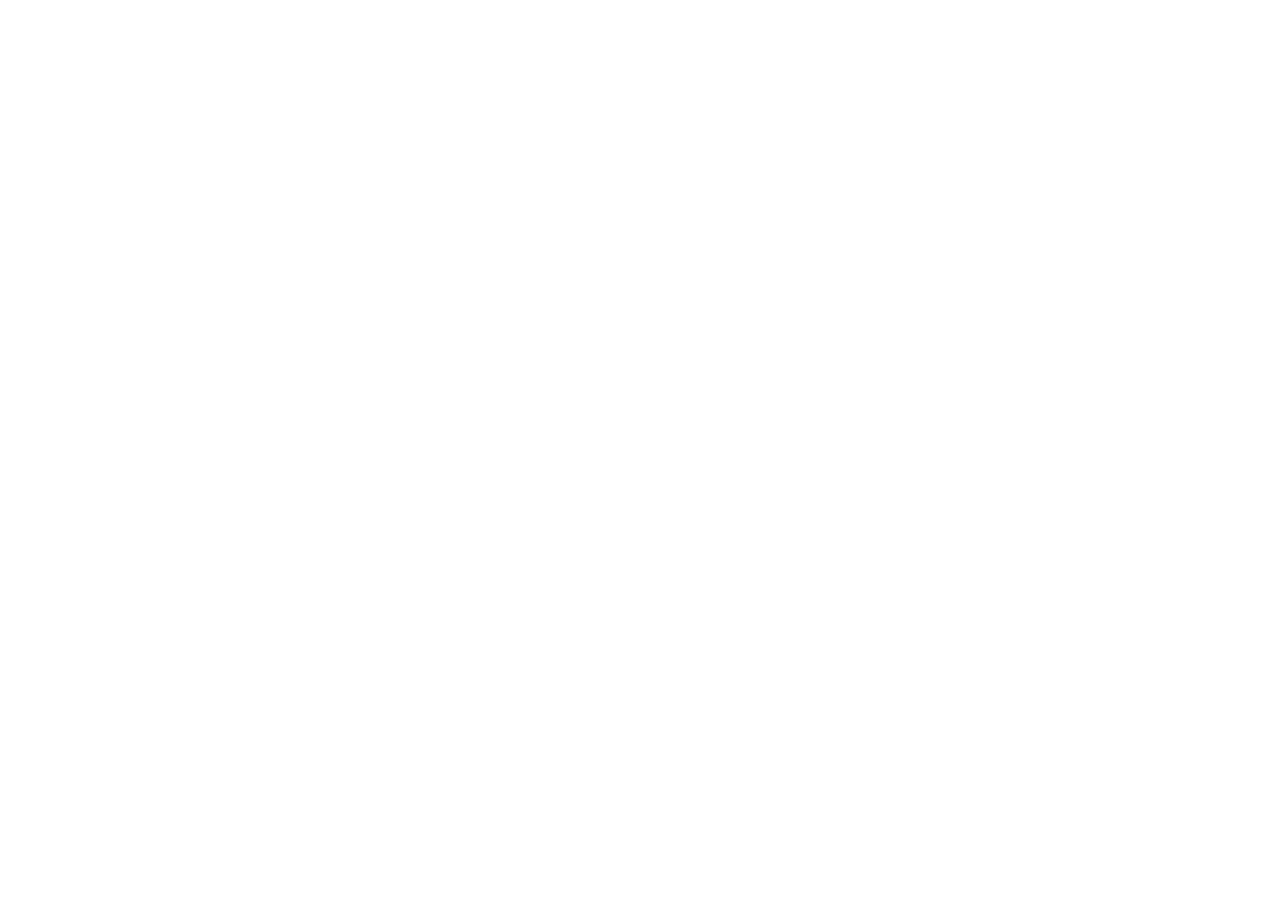
==== portfolio.html @ 5781a68e "goit-markup-hw-01" ====
<!DOCTYPE html>
<html lang="en">
<head>
    <meta charset="UTF-8">
    <meta name="viewport" content="width=device-width, initial-scale=1.0">
    <title>Document</title>
</head>
<body>
    
</body>
</html>
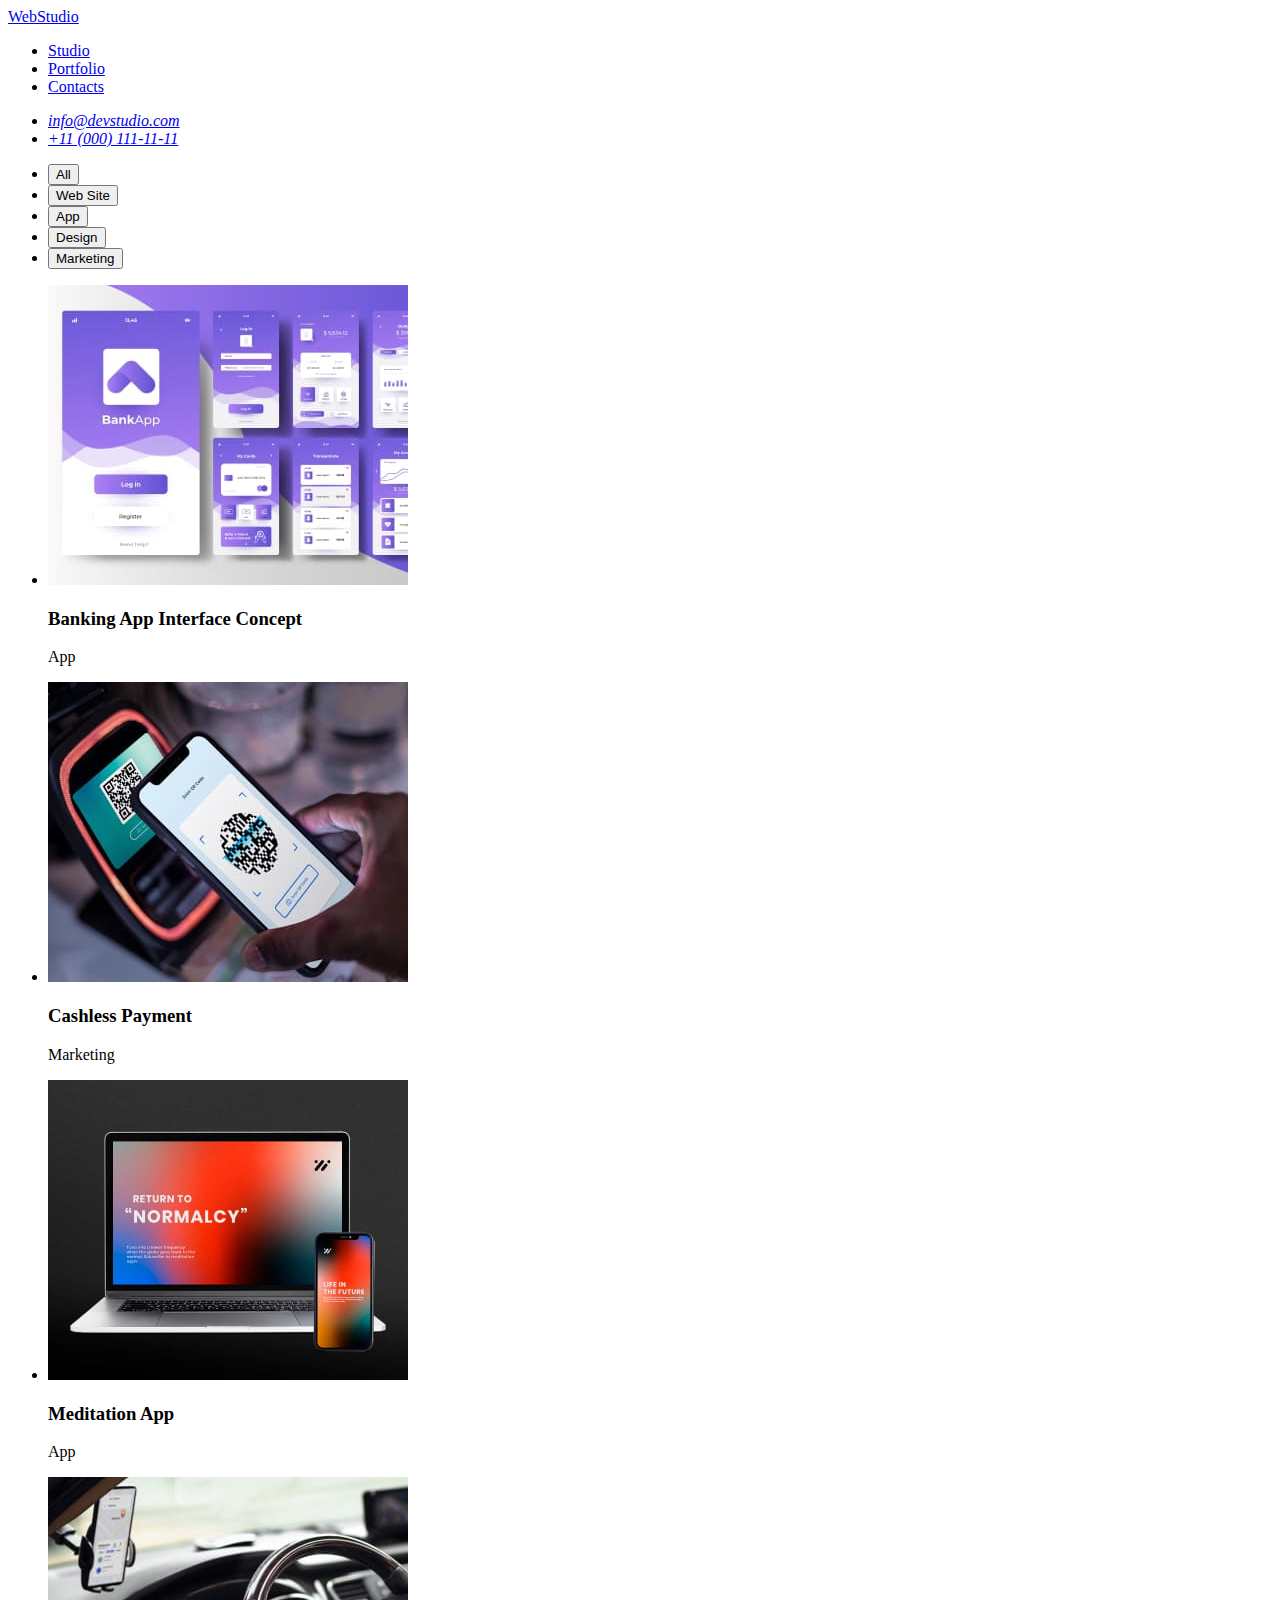
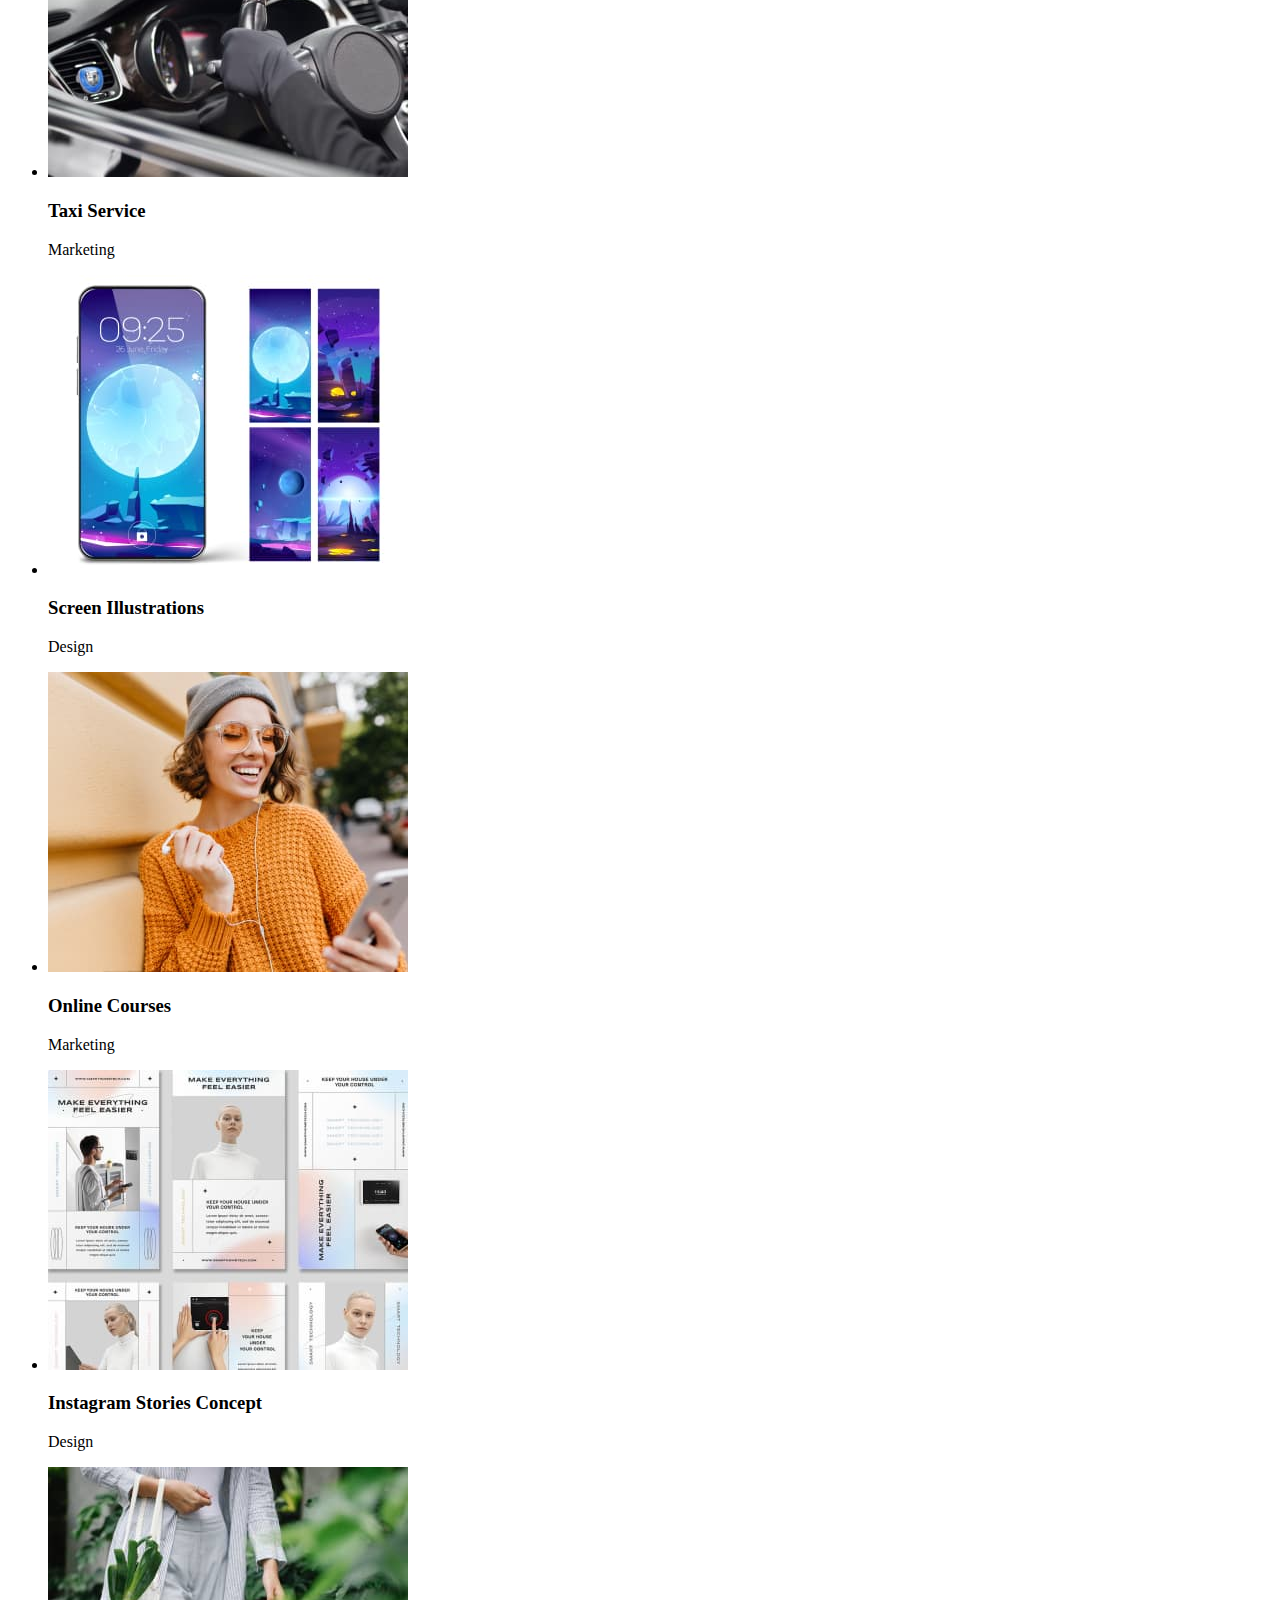
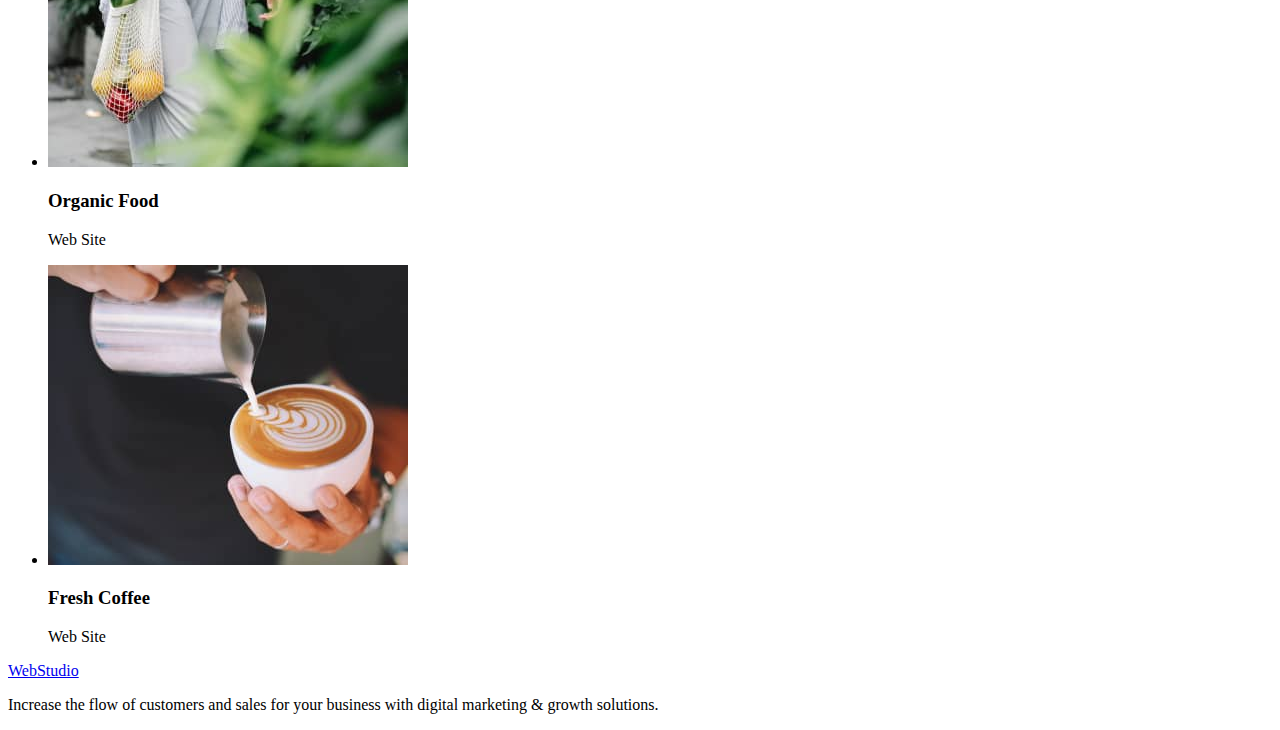
==== commit e1bb30b1: "add portfolio html" ====
--- a/portfolio.html
+++ b/portfolio.html
@@ -3,9 +3,93 @@
 <head>
     <meta charset="UTF-8">
     <meta name="viewport" content="width=device-width, initial-scale=1.0">
-    <title>Document</title>
+    <title>Portfolio</title>
+    <link rel="stylesheet" href="style.css">
 </head>
 <body>
-    
+    <header>
+        <a href="index.html" rel="logo">WebStudio</a>
+        <nav>
+            <ul>
+                <li><a href="studio.html" rel="studio">Studio</a></li>
+                <li><a href="portfolio.html" rel="portfolio">Portfolio</a></li>
+                <li><a href="contacts.html" rel="contacts">Contacts</a></li>
+            </ul>
+        </nav>
+        <address>
+            <ul>
+              <li><a href="mailto:info@devstudio.com">info@devstudio.com</a></li>
+              <li><a href="tel:+110001111111">+11 (000) 111-11-11</a></li>
+            </ul>
+          </address>
+    </header>
+    <main>
+        <section>
+            <ul>
+                <li><button type="button">All</button></li>
+                <li><button type="button">Web Site</button></li>
+                <li><button type="button">App</button></li>
+                <li><button type="button">Design</button></li>
+                <li><button type="button">Marketing</button></li>
+            </ul>
+        </section>
+        <section>
+            <ul>
+                <li>
+                    <img src="./images/banking-app.jpg" alt="Banking App Illustrations">
+                    <h3>Banking App Interface Concept</h3>
+                    <p>App</p>
+                </li>
+                <li>
+                    <img src="./images/cashless.jpg" alt="Cashless Payment">
+                    <h3>Cashless Payment</h3>
+                    <p>Marketing</p>
+                </li>
+                <li>
+                    <img src="./images/meditation-app.jpg" alt="meditation app">
+                    <h3>Meditation App</h3>
+                    <p>App</p>
+                </li>
+                <li>
+                    <img src="./images/taxi-service.jpg" alt="Taxi services">
+                    <h3>Taxi Service</h3>
+                    <p>Marketing</p>
+                </li>
+                <li>
+                    <img src="./images/screen-ilus.jpg" alt="Screen Illustrations">
+                    <h3>Screen Illustrations</h3>
+                    <p>Design</p>
+                </li>
+                <li>
+                    <img src="./images/online-curses.jpg" alt="Online Courses">
+                    <h3>Online Courses</h3>
+                    <p>Marketing</p>
+                </li>
+                <li>
+                    <img src="./images/insta-stories.jpg" alt="Instagram Stories">
+                    <h3>Instagram Stories Concept</h3>
+                    <p>Design</p>
+                </li>
+                <li>
+                    <img src="./images/organic-food.jpg" alt="Oarganic Food">
+                    <h3>Organic Food</h3>
+                    <p>Web Site</p> 
+                </li>
+                <li>
+                    <img src="./images/fresh-cofee.jpg" alt="Fresh Coffee">
+                    <h3>Fresh Coffee</h3>
+                    <p>Web Site</p>
+                </li>
+            </ul>
+        </section>
+    </main>
+    <footer>
+        <a href="./index.html">WebStudio</a>
+        <p>
+          Increase the flow of customers and sales for your business with digital
+          marketing & growth solutions.
+        </p>
+      </footer>
+
 </body>
 </html>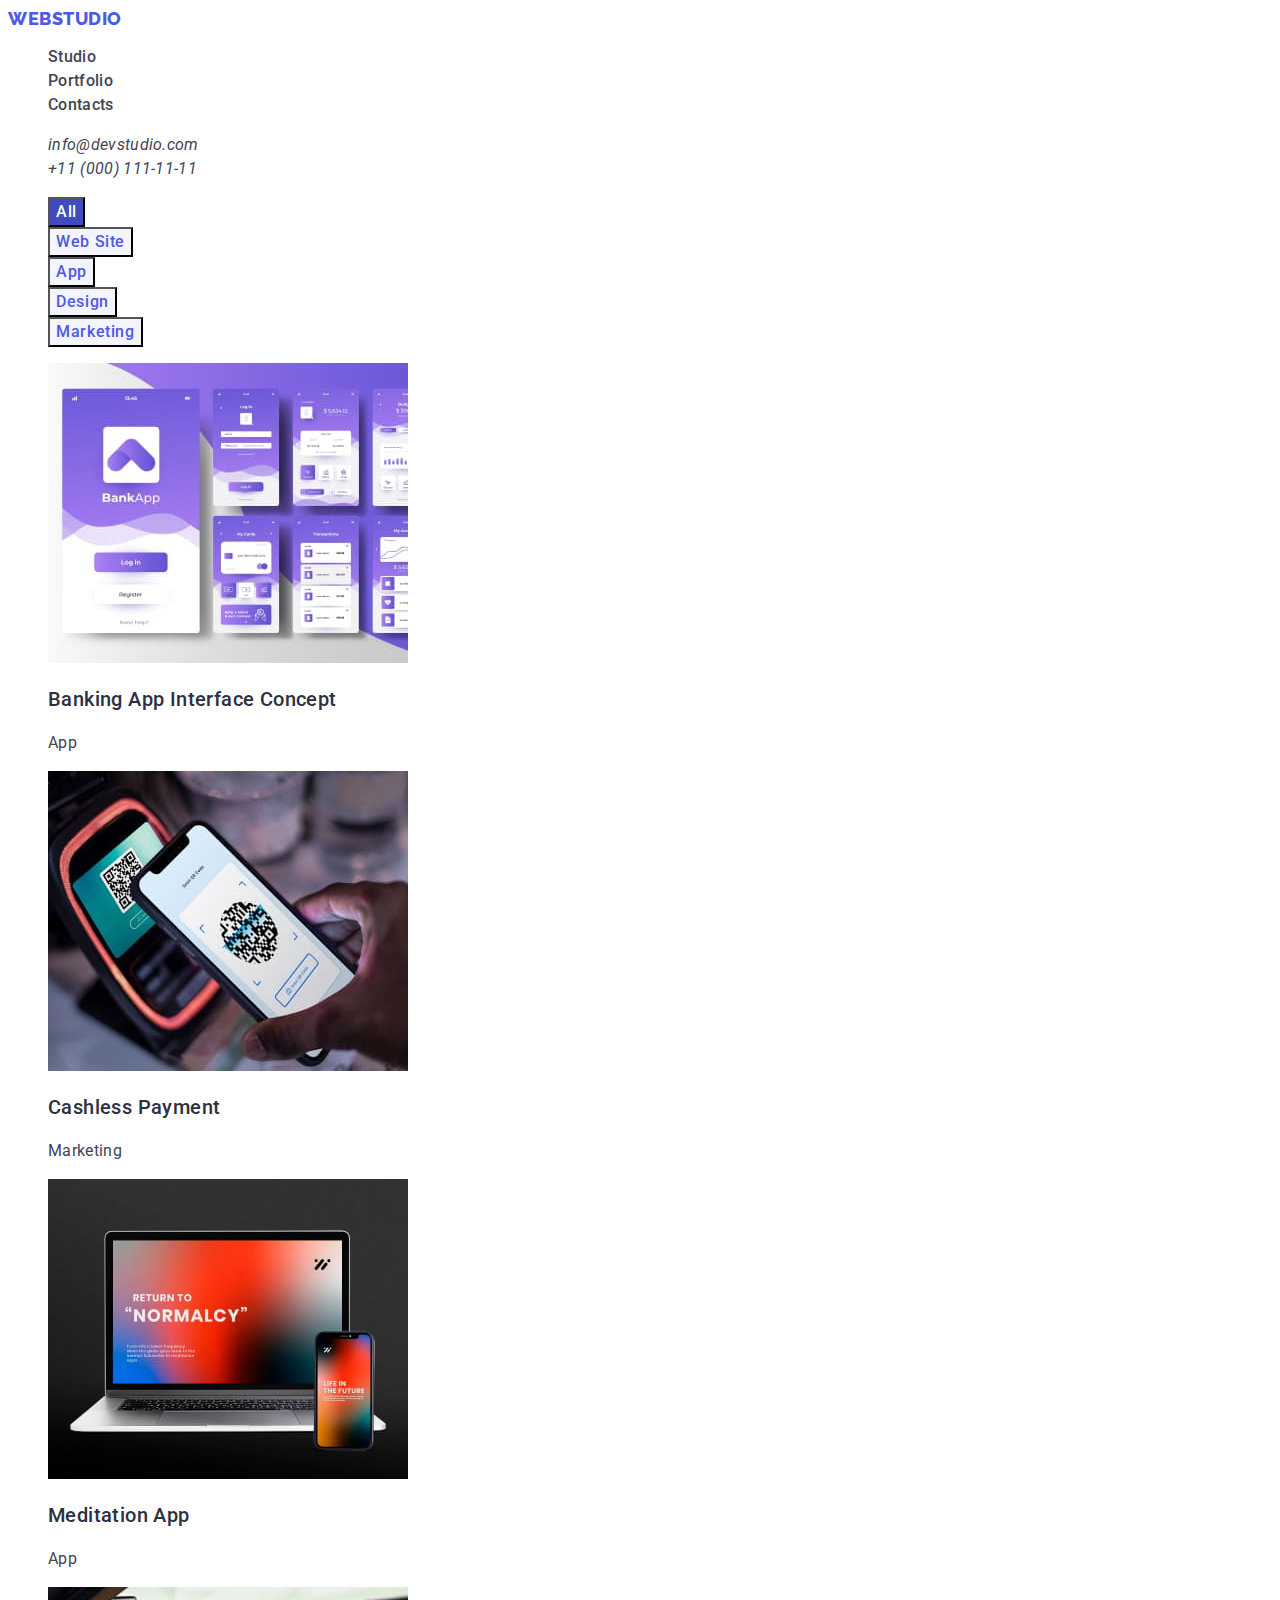
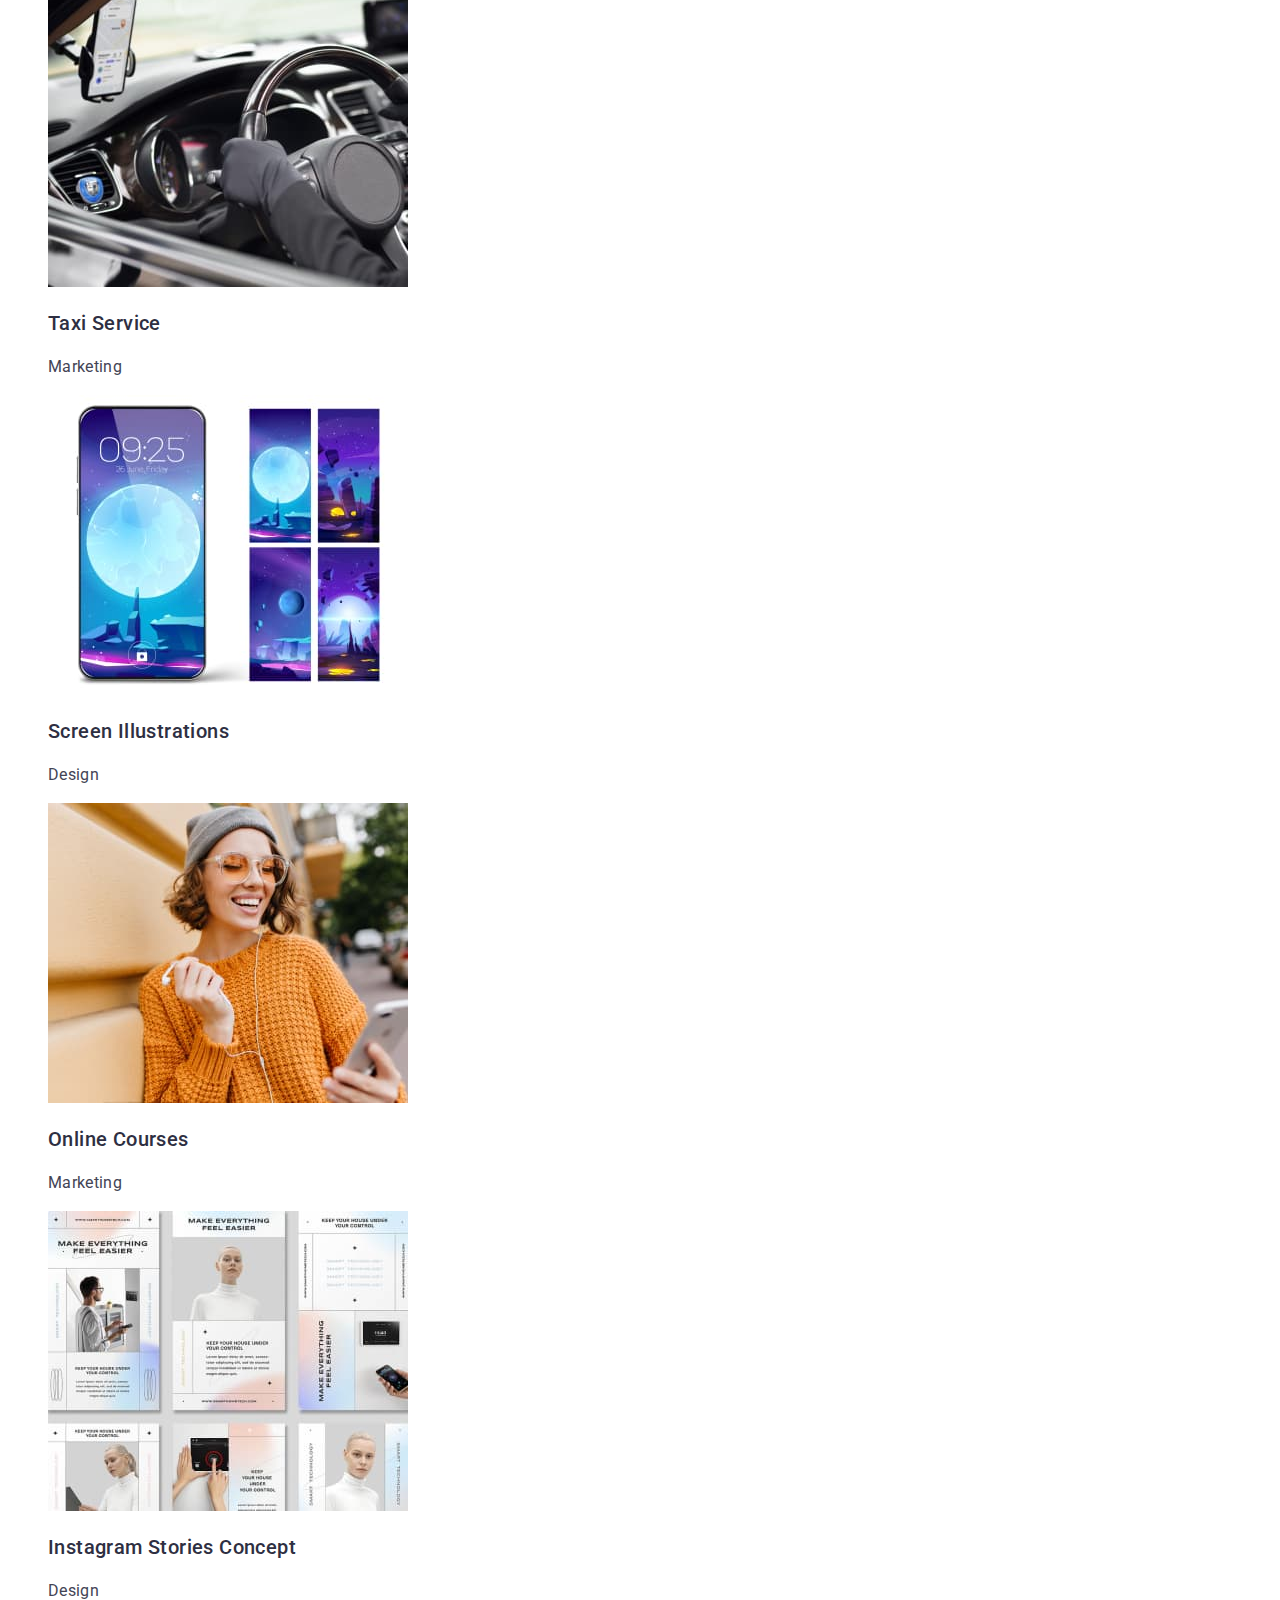
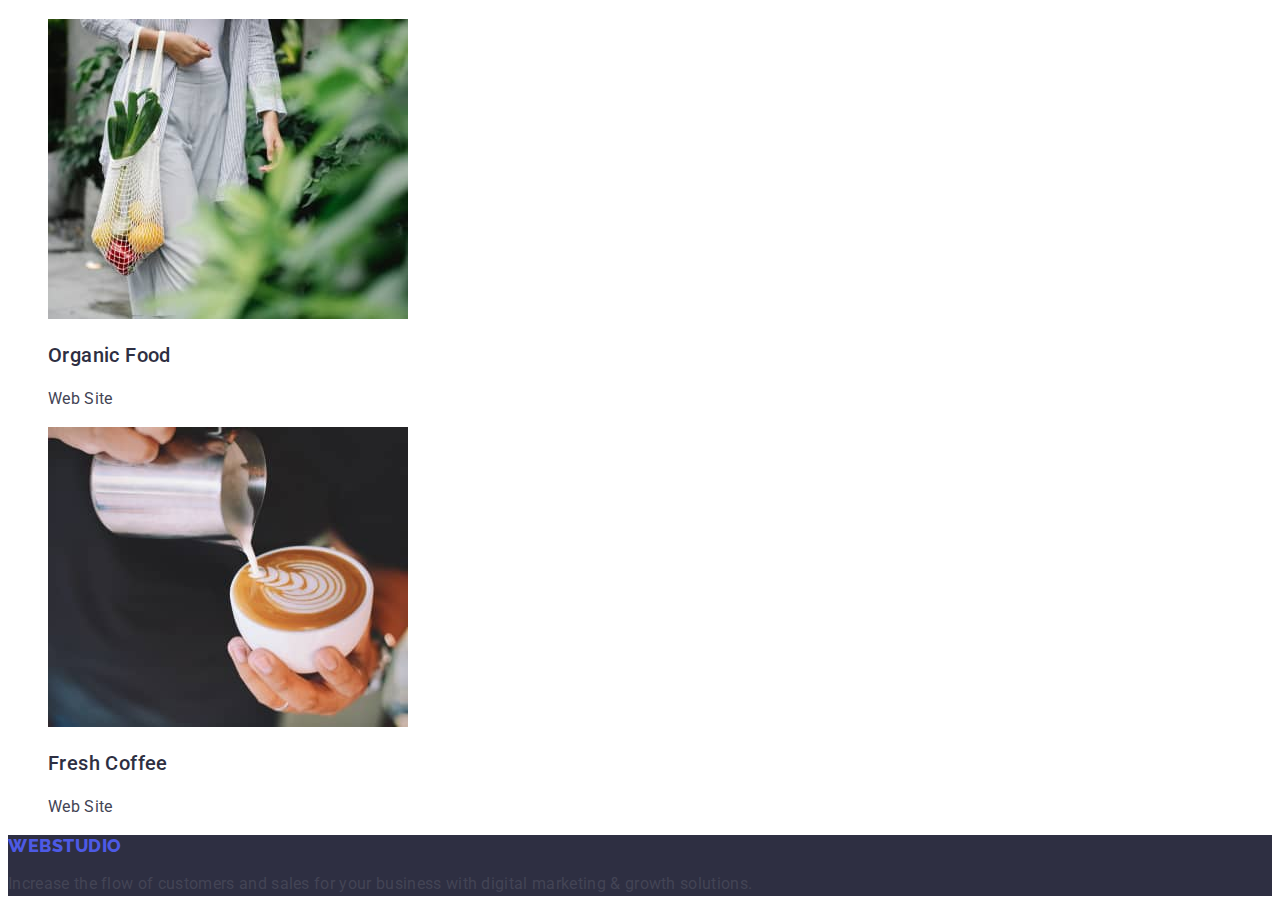
==== commit cc5c5f42: "css code added" ====
--- a/portfolio.html
+++ b/portfolio.html
@@ -1,95 +1,103 @@
 <!DOCTYPE html>
 <html lang="en">
-<head>
-    <meta charset="UTF-8">
-    <meta name="viewport" content="width=device-width, initial-scale=1.0">
+  <head>
+    <meta charset="UTF-8" />
+    <meta name="viewport" content="width=device-width, initial-scale=1.0" />
     <title>Portfolio</title>
-    <link rel="stylesheet" href="style.css">
-</head>
-<body>
+    <link rel="stylesheet" href="style.css" />
+    <link rel="preconnect" href="https://fonts.googleapis.com" />
+    <link rel="preconnect" href="https://fonts.gstatic.com" crossorigin />
+    <link
+      href="https://fonts.googleapis.com/css2?family=Raleway:wght@700&family=Roboto:ital,wght@0,400;0,500;0,700;0,900;1,300&display=swap"
+      rel="stylesheet"
+    />
+  </head>
+  <body>
     <header>
-        <a href="index.html" rel="logo">WebStudio</a>
-        <nav>
-            <ul>
-                <li><a href="studio.html" rel="studio">Studio</a></li>
-                <li><a href="portfolio.html" rel="portfolio">Portfolio</a></li>
-                <li><a href="contacts.html" rel="contacts">Contacts</a></li>
-            </ul>
-        </nav>
-        <address>
-            <ul>
-              <li><a href="mailto:info@devstudio.com">info@devstudio.com</a></li>
-              <li><a href="tel:+110001111111">+11 (000) 111-11-11</a></li>
-            </ul>
-          </address>
+      <a href="index.html" rel="logo" class="logo">WebStudio</a>
+      <nav>
+        <ul>
+          <li><a href="studio.html" rel="studio">Studio</a></li>
+          <li><a href="portfolio.html" rel="portfolio">Portfolio</a></li>
+          <li><a href="contacts.html" rel="contacts">Contacts</a></li>
+        </ul>
+      </nav>
+      <address>
+        <ul>
+          <li><a href="mailto:info@devstudio.com">info@devstudio.com</a></li>
+          <li><a href="tel:+110001111111">+11 (000) 111-11-11</a></li>
+        </ul>
+      </address>
     </header>
     <main>
-        <section>
-            <ul>
-                <li><button type="button">All</button></li>
-                <li><button type="button">Web Site</button></li>
-                <li><button type="button">App</button></li>
-                <li><button type="button">Design</button></li>
-                <li><button type="button">Marketing</button></li>
-            </ul>
-        </section>
-        <section>
-            <ul>
-                <li>
-                    <img src="./images/banking-app.jpg" alt="Banking App Illustrations">
-                    <h3>Banking App Interface Concept</h3>
-                    <p>App</p>
-                </li>
-                <li>
-                    <img src="./images/cashless.jpg" alt="Cashless Payment">
-                    <h3>Cashless Payment</h3>
-                    <p>Marketing</p>
-                </li>
-                <li>
-                    <img src="./images/meditation-app.jpg" alt="meditation app">
-                    <h3>Meditation App</h3>
-                    <p>App</p>
-                </li>
-                <li>
-                    <img src="./images/taxi-service.jpg" alt="Taxi services">
-                    <h3>Taxi Service</h3>
-                    <p>Marketing</p>
-                </li>
-                <li>
-                    <img src="./images/screen-ilus.jpg" alt="Screen Illustrations">
-                    <h3>Screen Illustrations</h3>
-                    <p>Design</p>
-                </li>
-                <li>
-                    <img src="./images/online-curses.jpg" alt="Online Courses">
-                    <h3>Online Courses</h3>
-                    <p>Marketing</p>
-                </li>
-                <li>
-                    <img src="./images/insta-stories.jpg" alt="Instagram Stories">
-                    <h3>Instagram Stories Concept</h3>
-                    <p>Design</p>
-                </li>
-                <li>
-                    <img src="./images/organic-food.jpg" alt="Oarganic Food">
-                    <h3>Organic Food</h3>
-                    <p>Web Site</p> 
-                </li>
-                <li>
-                    <img src="./images/fresh-cofee.jpg" alt="Fresh Coffee">
-                    <h3>Fresh Coffee</h3>
-                    <p>Web Site</p>
-                </li>
-            </ul>
-        </section>
+      <section>
+        <ul>
+          <li><button type="button" class="active">All</button></li>
+          <li><button type="button">Web Site</button></li>
+          <li><button type="button">App</button></li>
+          <li><button type="button">Design</button></li>
+          <li><button type="button">Marketing</button></li>
+        </ul>
+      </section>
+      <section>
+        <ul>
+          <li>
+            <img
+              src="./images/banking-app.jpg"
+              alt="Banking App Illustrations"
+            />
+            <h3>Banking App Interface Concept</h3>
+            <p>App</p>
+          </li>
+          <li>
+            <img src="./images/cashless.jpg" alt="Cashless Payment" />
+            <h3>Cashless Payment</h3>
+            <p>Marketing</p>
+          </li>
+          <li>
+            <img src="./images/meditation-app.jpg" alt="meditation app" />
+            <h3>Meditation App</h3>
+            <p>App</p>
+          </li>
+          <li>
+            <img src="./images/taxi-service.jpg" alt="Taxi services" />
+            <h3>Taxi Service</h3>
+            <p>Marketing</p>
+          </li>
+          <li>
+            <img src="./images/screen-ilus.jpg" alt="Screen Illustrations" />
+            <h3>Screen Illustrations</h3>
+            <p>Design</p>
+          </li>
+          <li>
+            <img src="./images/online-curses.jpg" alt="Online Courses" />
+            <h3>Online Courses</h3>
+            <p>Marketing</p>
+          </li>
+          <li>
+            <img src="./images/insta-stories.jpg" alt="Instagram Stories" />
+            <h3>Instagram Stories Concept</h3>
+            <p>Design</p>
+          </li>
+          <li>
+            <img src="./images/organic-food.jpg" alt="Oarganic Food" />
+            <h3>Organic Food</h3>
+            <p>Web Site</p>
+          </li>
+          <li>
+            <img src="./images/fresh-cofee.jpg" alt="Fresh Coffee" />
+            <h3>Fresh Coffee</h3>
+            <p>Web Site</p>
+          </li>
+        </ul>
+      </section>
     </main>
     <footer>
-        <a href="./index.html">WebStudio</a>
-        <p>
-          Increase the flow of customers and sales for your business with digital
-          marketing & growth solutions.
-        </p>
-      </footer>
-
-</body>
-</html>+      <a href="./index.html" class="logo">WebStudio</a>
+      <p>
+        Increase the flow of customers and sales for your business with digital
+        marketing & growth solutions.
+      </p>
+    </footer>
+  </body>
+</html>
--- a/style.css
+++ b/style.css
@@ -0,0 +1,135 @@
+@import url('https://fonts.googleapis.com/css2?family=Raleway:wght@700&family=Roboto:ital,wght@0,400;0,500;0,700;0,900;1,300&display=swap');
+
+
+:root{
+    --logo-font-family: "raleway", sans-serif;
+    --text-font-family:"roboto", sans-serif;
+    --btn-font-family: "roboto", sans-serif;
+    --brand-color:#4D5AE5;
+    --headings-text-color:#2E2F42;
+    --text-color:#434455;
+    --btn-background-color:#F4F4FD;
+    --btn-text-color:#4D5AE5;
+    --btn-text-color-active:#FFFFFF;
+    --btn-background-color-active:#404BBF;
+    --hero-background-color:#2E2F42;
+}
+
+a.logo{
+    font-family: var(--logo-font-family);
+    font-size: 18px;
+    font-weight: 800;
+    line-height: 21px;
+    letter-spacing: 0.03em;
+    text-align: left;
+    text-underline-position: from-font;
+    text-decoration-skip-ink: none;
+    text-transform: uppercase;
+    color: var(--brand-color);
+    text-decoration: none;
+}
+ul {
+    list-style-type: none;
+}
+nav a{
+        font-family: var(--text-font-family);
+        font-size: 16px;
+        font-weight: 500;
+        line-height: 24px;
+        letter-spacing: 0.02em;
+        text-align: left;
+        text-underline-position: from-font;
+        text-decoration-skip-ink: none;
+        text-decoration: none;
+        color: var(--text-color);
+}
+address a{
+        font-family: var(--text-font-family);
+        font-size: 16px;
+        font-weight: 400;
+        line-height: 24px;
+        letter-spacing: 0.02em;
+        text-align: left;
+        text-underline-position: from-font;
+        text-decoration-skip-ink: none;
+        text-decoration: none;
+        color: var(--text-color);
+}
+button{
+        font-family: var(--btn-font-family);
+        font-size: 16px;
+        font-weight: 500;
+        line-height: 24px;
+        letter-spacing: 0.04em;
+        text-align: center;
+        text-underline-position: from-font;
+        text-decoration-skip-ink: none;
+        color: var(--btn-text-color);
+        background-color: var(--btn-background-color);
+}
+button.active{
+        font-family: var(--btn-font-family);
+        font-size: 16px;
+        font-weight: 500;
+        line-height: 24px;
+        letter-spacing: 0.04em;
+        text-align: center;
+        text-underline-position: from-font;
+        text-decoration-skip-ink: none;
+        color: var(--btn-text-color-active);
+        background-color: var(--btn-background-color-active);
+}
+.hero{
+    background-color: var(--hero-background-color);
+}
+.hero h1{
+        font-family: var(--text-font-family);
+        font-size: 56px;
+        font-weight: 700;
+        line-height: 60px;
+        letter-spacing: 0.02em;
+        text-align: center;
+        text-underline-position: from-font;
+        text-decoration-skip-ink: none;
+        color: #fff;
+}
+h2{
+    
+        font-family: var(--text-font-family);
+        font-size: 36px;
+        font-weight: 700;
+        line-height: 40px;
+        letter-spacing: 0.02em;
+        text-align: center;
+        text-underline-position: from-font;
+        text-decoration-skip-ink: none;
+        color: var(--headings-text-color);
+}
+h3{
+        font-family: var(--text-font-family);
+        font-size: 20px;
+        font-weight: 500;
+        line-height: 24px;
+        letter-spacing: 0.02em;
+        text-align: left;
+        text-underline-position: from-font;
+        text-decoration-skip-ink: none;
+        color: var(--headings-text-color);
+}
+p{
+        font-family: var(--text-font-family);
+        font-size: 16px;
+        font-weight: 400;
+        line-height: 24px;
+        letter-spacing: 0.02em;
+        text-align: left;
+        text-underline-position: from-font;
+        text-decoration-skip-ink: none;
+        color: var(--text-color);
+}
+.team{
+    background-color: #F4F4FD;
+}
+footer{
+    background-color: var(--hero-background-color);
+}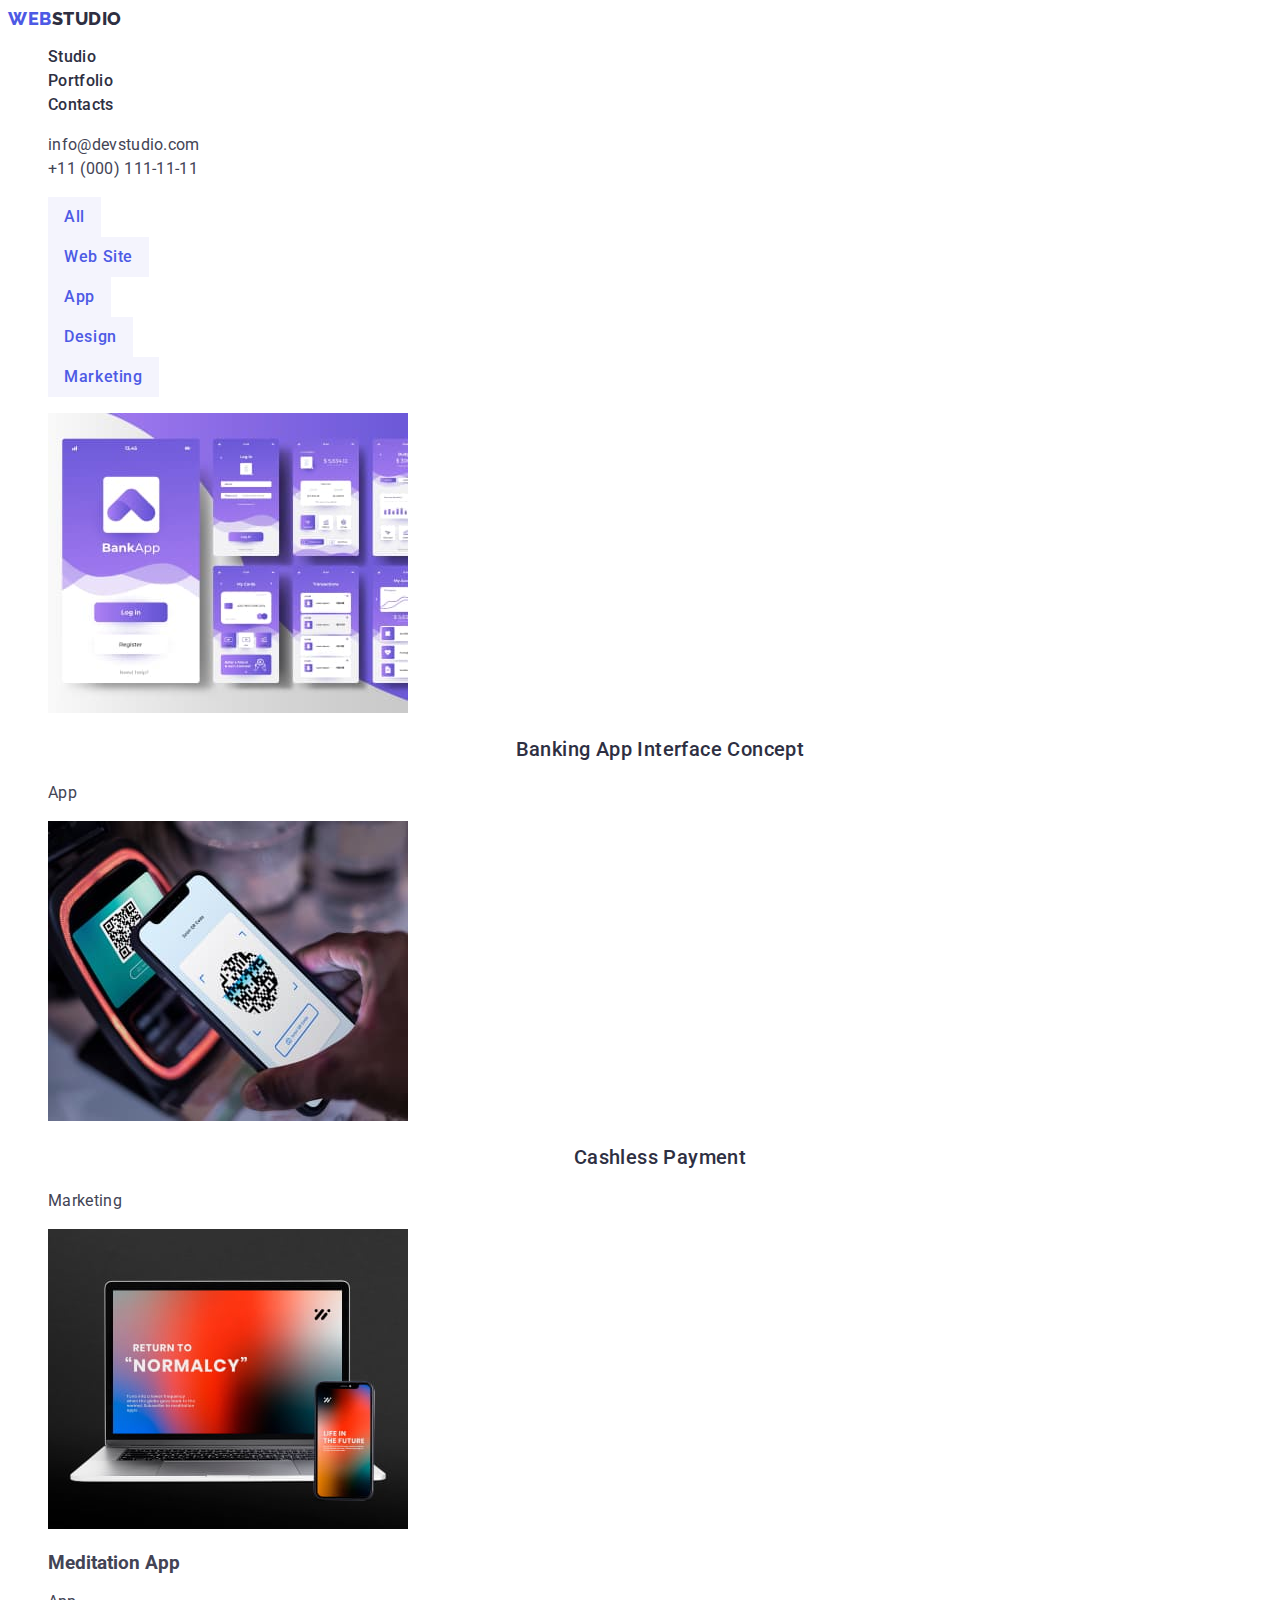
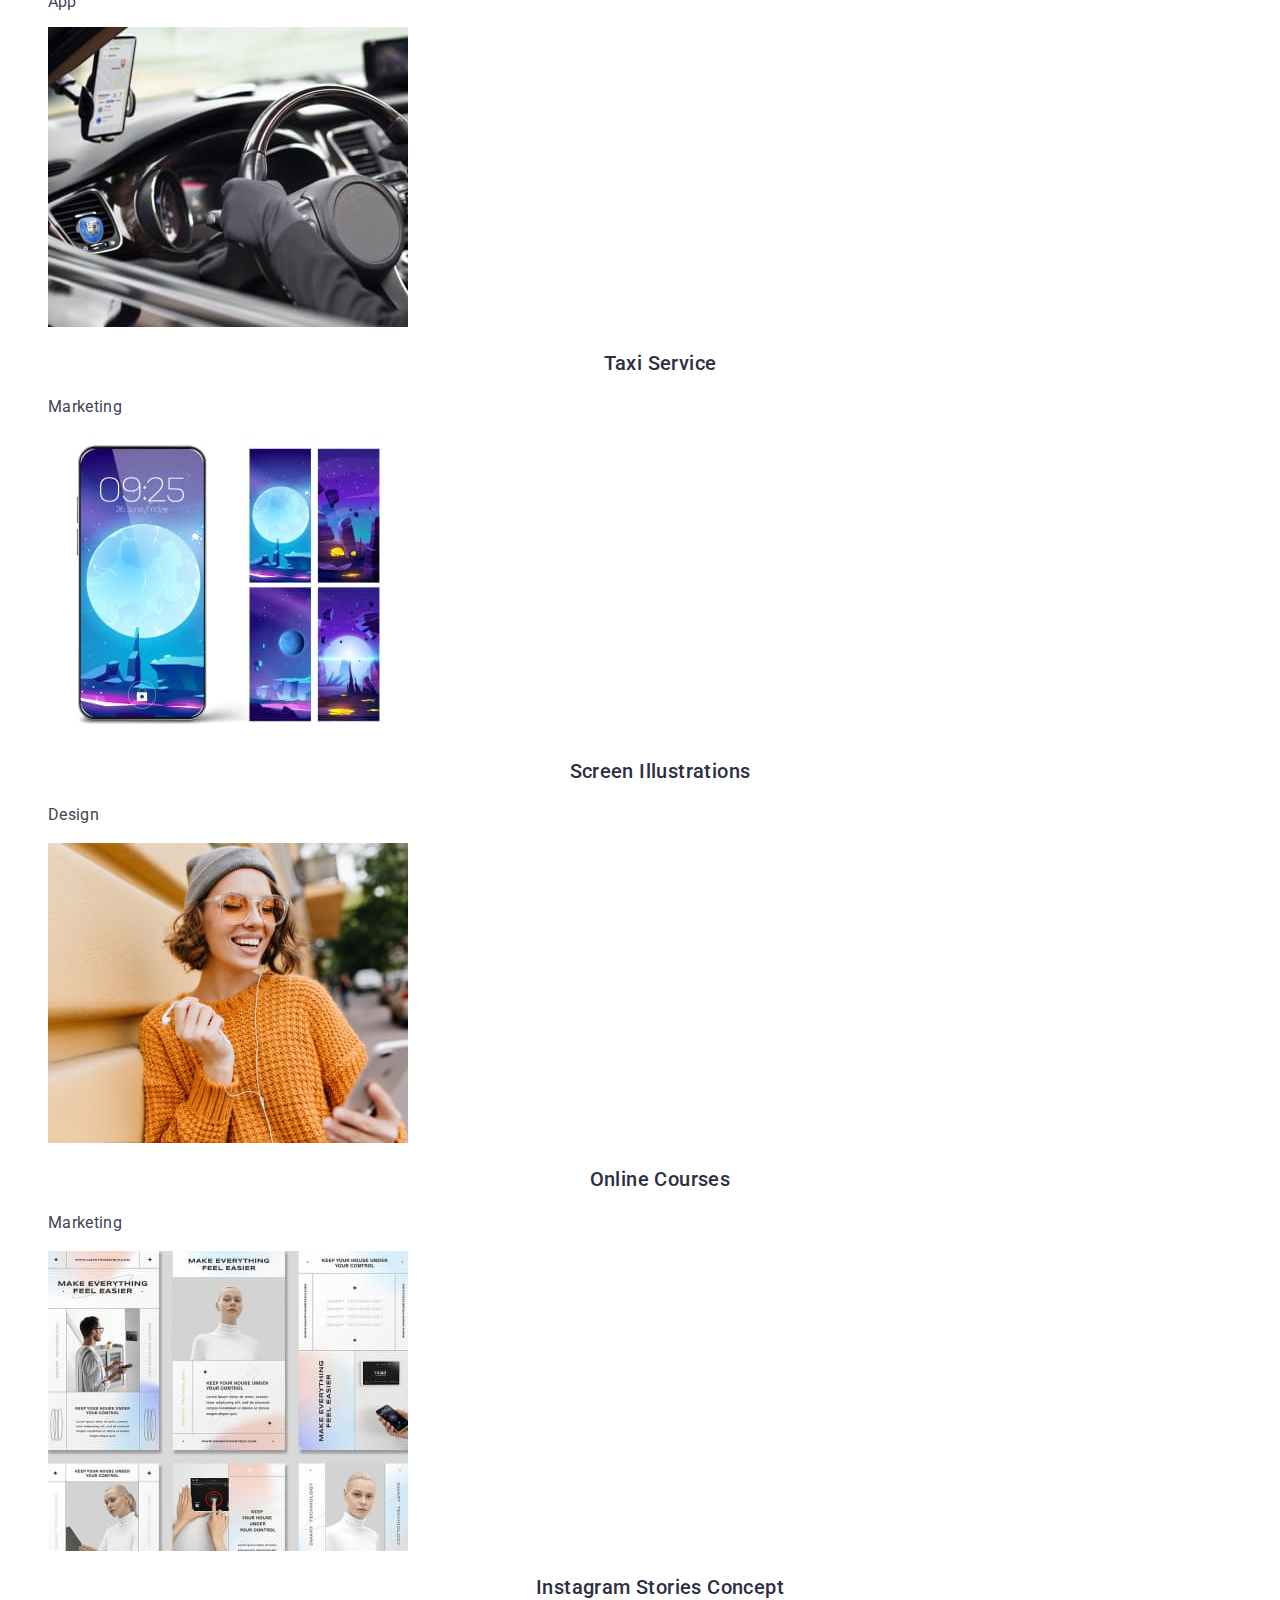
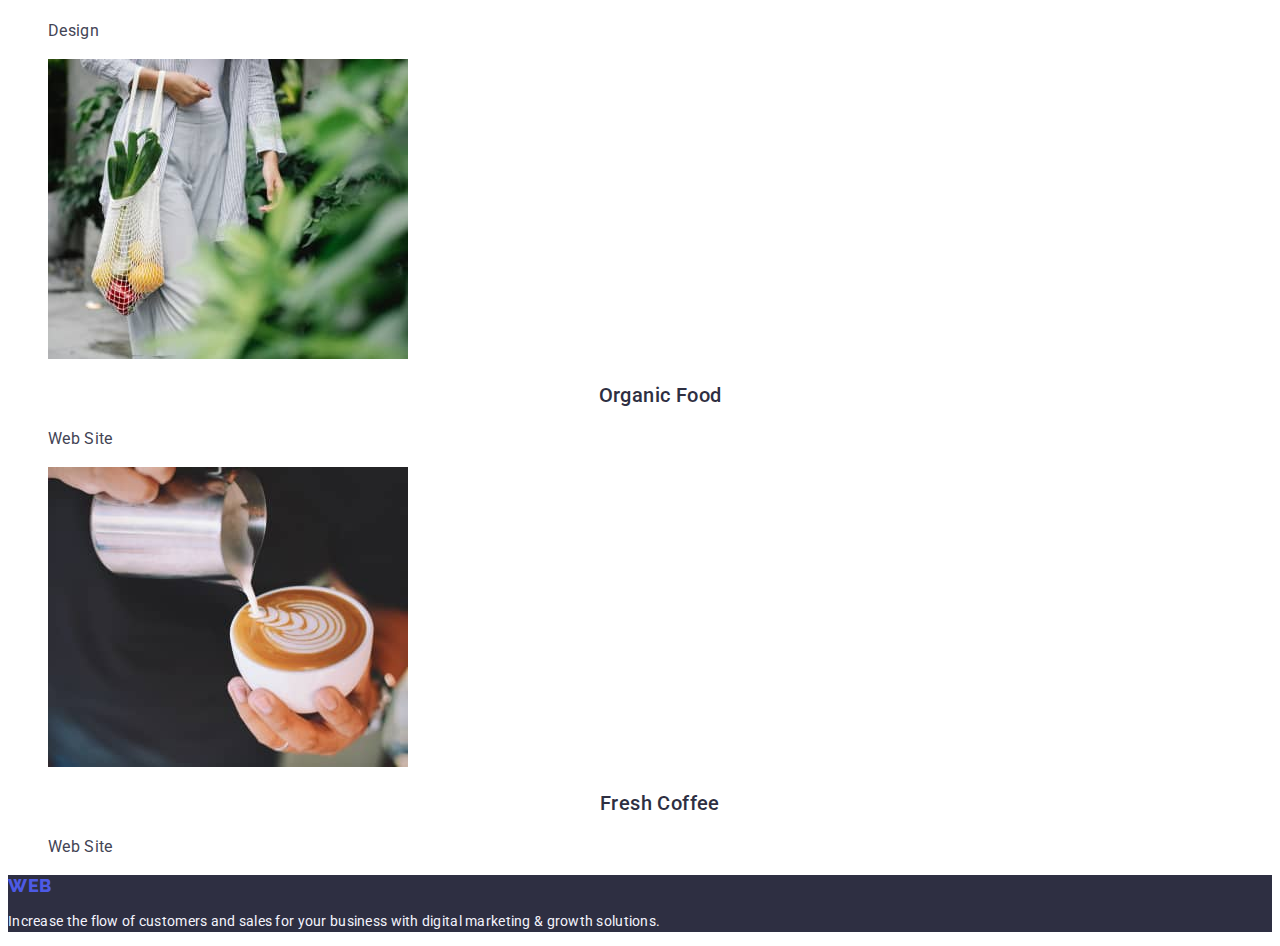
==== commit d9047329: "css doc" ====
--- a/portfolio.html
+++ b/portfolio.html
@@ -4,7 +4,7 @@
     <meta charset="UTF-8" />
     <meta name="viewport" content="width=device-width, initial-scale=1.0" />
     <title>Portfolio</title>
-    <link rel="stylesheet" href="style.css" />
+    <link rel="stylesheet" href="./CSS/style.css" />
     <link rel="preconnect" href="https://fonts.googleapis.com" />
     <link rel="preconnect" href="https://fonts.gstatic.com" crossorigin />
     <link
@@ -14,87 +14,132 @@
   </head>
   <body>
     <header>
-      <a href="index.html" rel="logo" class="logo">WebStudio</a>
       <nav>
-        <ul>
-          <li><a href="studio.html" rel="studio">Studio</a></li>
-          <li><a href="portfolio.html" rel="portfolio">Portfolio</a></li>
-          <li><a href="contacts.html" rel="contacts">Contacts</a></li>
+        <a href="./index.html" class="logo link"
+          >Web<span class="logo-text">Studio</span></a
+        >
+        <ul class="list">
+          <li><a href="studio.html" class="nav-link link">Studio</a></li>
+          <li><a href="portfolio.html" class="nav-link link">Portfolio</a></li>
+          <li><a href="contacts.html" class="nav-link link">Contacts</a></li>
         </ul>
       </nav>
-      <address>
-        <ul>
-          <li><a href="mailto:info@devstudio.com">info@devstudio.com</a></li>
-          <li><a href="tel:+110001111111">+11 (000) 111-11-11</a></li>
+      <address class="contact-info">
+        <ul class="list">
+          <li>
+            <a href="mailto:info@devstudio.com" class="contact-link link"
+              >info@devstudio.com</a
+            >
+          </li>
+          <li>
+            <a href="tel:+110001111111" class="contact-link link"
+              >+11 (000) 111-11-11</a
+            >
+          </li>
         </ul>
       </address>
     </header>
     <main>
-      <section>
-        <ul>
-          <li><button type="button" class="active">All</button></li>
-          <li><button type="button">Web Site</button></li>
-          <li><button type="button">App</button></li>
-          <li><button type="button">Design</button></li>
-          <li><button type="button">Marketing</button></li>
+      <section class="portfolio-btns">
+        <ul class="list">
+          <li><button type="button" class="portf-btn">All</button></li>
+          <li><button type="button" class="portf-btn">Web Site</button></li>
+          <li><button type="button" class="portf-btn">App</button></li>
+          <li><button type="button" class="portf-btn">Design</button></li>
+          <li><button type="button" class="portf-btn">Marketing</button></li>
         </ul>
       </section>
-      <section>
-        <ul>
-          <li>
+      <section class="projects-ex">
+        <ul class="list">
+          <li class="project">
             <img
               src="./images/banking-app.jpg"
               alt="Banking App Illustrations"
+              width="360"
             />
-            <h3>Banking App Interface Concept</h3>
-            <p>App</p>
+            <h3 class="project-name">Banking App Interface Concept</h3>
+            <p class="project-type">App</p>
           </li>
-          <li>
-            <img src="./images/cashless.jpg" alt="Cashless Payment" />
-            <h3>Cashless Payment</h3>
-            <p>Marketing</p>
+          <li class="project">
+            <img
+              src="./images/cashless.jpg"
+              alt="Cashless Payment"
+              width="360"
+            />
+            <h3 class="project-name">Cashless Payment</h3>
+            <p class="project-type">Marketing</p>
           </li>
-          <li>
-            <img src="./images/meditation-app.jpg" alt="meditation app" />
+          <li class="project">
+            <img
+              src="./images/meditation-app.jpg"
+              alt="meditation app"
+              width="360"
+            />
             <h3>Meditation App</h3>
             <p>App</p>
           </li>
-          <li>
-            <img src="./images/taxi-service.jpg" alt="Taxi services" />
-            <h3>Taxi Service</h3>
-            <p>Marketing</p>
+          <li class="project">
+            <img
+              src="./images/taxi-service.jpg"
+              alt="Taxi services"
+              width="360"
+            />
+            <h3 class="project-name">Taxi Service</h3>
+            <p class="project-type">Marketing</p>
           </li>
-          <li>
-            <img src="./images/screen-ilus.jpg" alt="Screen Illustrations" />
-            <h3>Screen Illustrations</h3>
-            <p>Design</p>
+          <li class="project">
+            <img
+              src="./images/screen-ilus.jpg"
+              alt="Screen Illustrations"
+              width="360"
+            />
+            <h3 class="project-name">Screen Illustrations</h3>
+            <p class="project-type">Design</p>
           </li>
-          <li>
-            <img src="./images/online-curses.jpg" alt="Online Courses" />
-            <h3>Online Courses</h3>
-            <p>Marketing</p>
+          <li class="project">
+            <img
+              src="./images/online-curses.jpg"
+              alt="Online Courses"
+              width="360"
+            />
+            <h3 class="project-name">Online Courses</h3>
+            <p class="project-type">Marketing</p>
           </li>
-          <li>
-            <img src="./images/insta-stories.jpg" alt="Instagram Stories" />
-            <h3>Instagram Stories Concept</h3>
-            <p>Design</p>
+          <li class="project">
+            <img
+              src="./images/insta-stories.jpg"
+              alt="Instagram Stories"
+              width="360"
+            />
+            <h3 class="project-name">Instagram Stories Concept</h3>
+            <p class="project-type">Design</p>
           </li>
-          <li>
-            <img src="./images/organic-food.jpg" alt="Oarganic Food" />
-            <h3>Organic Food</h3>
-            <p>Web Site</p>
+          <li class="project">
+            <img
+              src="./images/organic-food.jpg"
+              alt="Oarganic Food"
+              width="360"
+            />
+            <h3 class="project-name">Organic Food</h3>
+            <p class="project-type">Web Site</p>
           </li>
-          <li>
-            <img src="./images/fresh-cofee.jpg" alt="Fresh Coffee" />
-            <h3>Fresh Coffee</h3>
-            <p>Web Site</p>
+          <li class="project">
+            <img
+              src="./images/fresh-cofee.jpg"
+              alt="Fresh Coffee"
+              width="360"
+            />
+            <h3 class="project-name">Fresh Coffee</h3>
+            <p class="project-type">Web Site</p>
           </li>
         </ul>
       </section>
     </main>
-    <footer>
-      <a href="./index.html" class="logo">WebStudio</a>
-      <p>
+    <footer class="footer-section">
+      <a href="./index.html" class="logo link"
+        >Web<span class="logo-text">Studio</span></a
+      >
+      <p class="footer-text">
         Increase the flow of customers and sales for your business with digital
         marketing & growth solutions.
       </p>
--- a/CSS/style.css
+++ b/CSS/style.css
@@ -0,0 +1,227 @@
+@import url('https://fonts.googleapis.com/css2?family=Raleway:wght@700&family=Roboto:ital,wght@0,400;0,500;0,700;0,900;1,300&display=swap');
+
+
+:root{
+    --logo-font-family: "raleway", sans-serif;
+    --text-font-family:"roboto", sans-serif;
+    --btn-font-family: "roboto", sans-serif;
+    --brand-color:#4d5ae5;
+    --portf-btn-text-color:#4d5ae5;
+    --portf-btn-bg-color:#f4f4fd;
+    --btn-background-color:#4d5ae5;
+    --btn-text-color:#fff;
+    --btn-hover-color:#404bbf;
+    --hero-heading-color: #fff;
+    --hero-background-color:#2e2f42;
+    --contact-color:#434455;
+    --hover-focus-color:#404bbf;
+    --main-bg-color: #fff;
+    --title-color:#2e2f42;
+    --paragraf-color:#434455;
+    --team-background-color: #f4f4fd;
+    --footer-bg-color: #2e2f42;
+    --footer-text-color: #f4f4fd;
+}
+
+.logo {
+    font-family: var(--logo-font-family);
+    font-size: 18px;
+    font-weight: 800;
+    line-height: 21px;
+    letter-spacing: 0.03em;
+    text-align: left;
+    text-underline-position: from-font;
+    text-decoration-skip-ink: none;
+    text-transform: uppercase;
+    color: var(--brand-color);
+    line-height: 1.17;
+}
+.link{
+        text-decoration: none;
+}
+.logo-text{
+        color: var(--title-color);
+}
+.list {
+         list-style: none;
+}
+.nav-link{
+        font-family: var(--text-font-family);
+        font-size: 16px;
+        font-weight: 500;
+        line-height: 24px;
+        letter-spacing: 0.02em;
+        text-align: left;
+        text-underline-position: from-font;
+        text-decoration-skip-ink: none;
+        text-decoration: none;
+        color: var(--title-color);
+}
+.nav-link:hover,
+.nav-link:focus {
+        color: var(--hover-focus-color);
+}
+.list {
+        list-style: none;
+}
+.contact-info {
+        font-style: normal;
+}
+.contact-link {
+        font-size: 16px;
+        line-height: 1.5;
+        letter-spacing: 0.02em;
+        color: var(--contact-color);
+        text-decoration: none;
+       
+}
+.contact-link:hover,
+.contact-link:focus {
+        color: var(--hover-focus-color);
+}
+body{
+        font-family: var(--text-font-family);
+        color: var(--paragraf-color);
+        background-color: var(--main-bg-color);
+}
+img {
+        max-width: 100%;
+        height: auto;
+}
+.main-btn{
+        font-family: var(--btn-font-family);
+        font-size: 16px;
+        font-weight: 500;
+        line-height: 24px;
+        letter-spacing: 0.04em;
+        text-align: center;
+        text-underline-position: from-font;
+        text-decoration-skip-ink: none;
+        color: var(--btn-text-color);
+        background-color: var(--btn-background-color);
+}
+.main-btn:hover,
+.main-btn:focus {
+        background-color: var(--btn-hover-color);
+}
+.hero-section{
+        background-color: var(--hero-background-color);
+}
+.hero-heading{
+        font-family: var(--text-font-family);
+        font-size: 56px;
+        font-weight: 700;
+        line-height: 60px;
+        letter-spacing: 0.02em;
+        text-align: center;
+        text-underline-position: from-font;
+        text-decoration-skip-ink: none;
+        color: var(--hero-heading-color);
+}
+.ad-section{
+        font-size: 56px;
+        line-height: 1.07;
+        text-align: center;
+        letter-spacing: 0.02em;
+        color:var(--main-bg-color);
+        margin-bottom: 2rem;
+        }
+.ad-title{
+        font-weight: 500;
+        font-size: 20px;
+        line-height: 1.2;
+        letter-spacing: 0.02em;
+        color: var(--title-color);
+        margin-bottom: 0.5rem;
+       }
+.ad-paragraf{
+        font-size: 16px;
+        line-height: 1.5;
+        letter-spacing: 0.02em;
+        color: var(--paragraf-color);
+        margin-bottom: 1.5rem;
+}
+.products-title {
+        font-size: 36px;
+        line-height: 1.11;
+        text-align: center;
+        letter-spacing: 0.02em;
+        text-transform: capitalize;
+        color: var(--title-color);
+        margin-bottom: 2rem;
+}
+.team-section{
+    background-color: var(--team-background-color);
+}
+.team-title {
+        font-size: 36px;
+        line-height: 1.11;
+        text-align: center;
+        letter-spacing: 0.02em;
+        text-transform: capitalize;
+        color: var(--title-color);
+        margin-bottom: 2rem;
+}
+.teammate, .team-name, .team {
+        background-color: var(--main-bg-color);
+        padding: 1.5rem;
+        margin: 1rem 0;
+        border-radius: 8px;
+}
+.team-name {
+        font-weight: 500;
+        font-size: 20px;
+        line-height: 1.2;
+        letter-spacing: 0.02em;
+        color: var(--title-color);
+        margin-bottom: 0.5rem;
+}
+.team {
+        font-size: 16px;
+        line-height: 1.5;
+        letter-spacing: 0.02em;
+        color: var(--paragraph-color);
+}
+.footer-section{
+    background-color: var(--footer-bg-color);
+}
+.footer-text {
+        font-size: 14px;
+        line-height: 1.5;
+        letter-spacing: 0.02em;
+        color: var(--footer-text-color);
+}
+.portf-btn {
+        font-family: var(--btn-font-family);
+        font-weight: 500;
+        font-size: 16px;
+        line-height: 1.5;
+        letter-spacing: 0.04em;
+        color: var(--portf-btn-text-color);
+        background-color: var(--portf-btn-bg-color);
+        border: none;
+        padding: 8px 16px;
+        cursor: pointer;
+        transition: background-color 0.3s, color 0.3s;
+}
+.portf-btn:hover,
+.portf-btn:focus {
+        color: var(--btn-text-color);
+        background-color:var(--hover-focus-color);
+}
+.project-name {
+        font-weight: 500;
+        font-size: 20px;
+        line-height: 1.2;
+        letter-spacing: 0.02em;
+        color: var(--title-color);
+        text-align: center;
+}
+.project-type {
+        font-size: 16px;
+        line-height: 1.5;
+        letter-spacing: 0.02em;
+        color: var(--paragraf-color);
+}
+
+
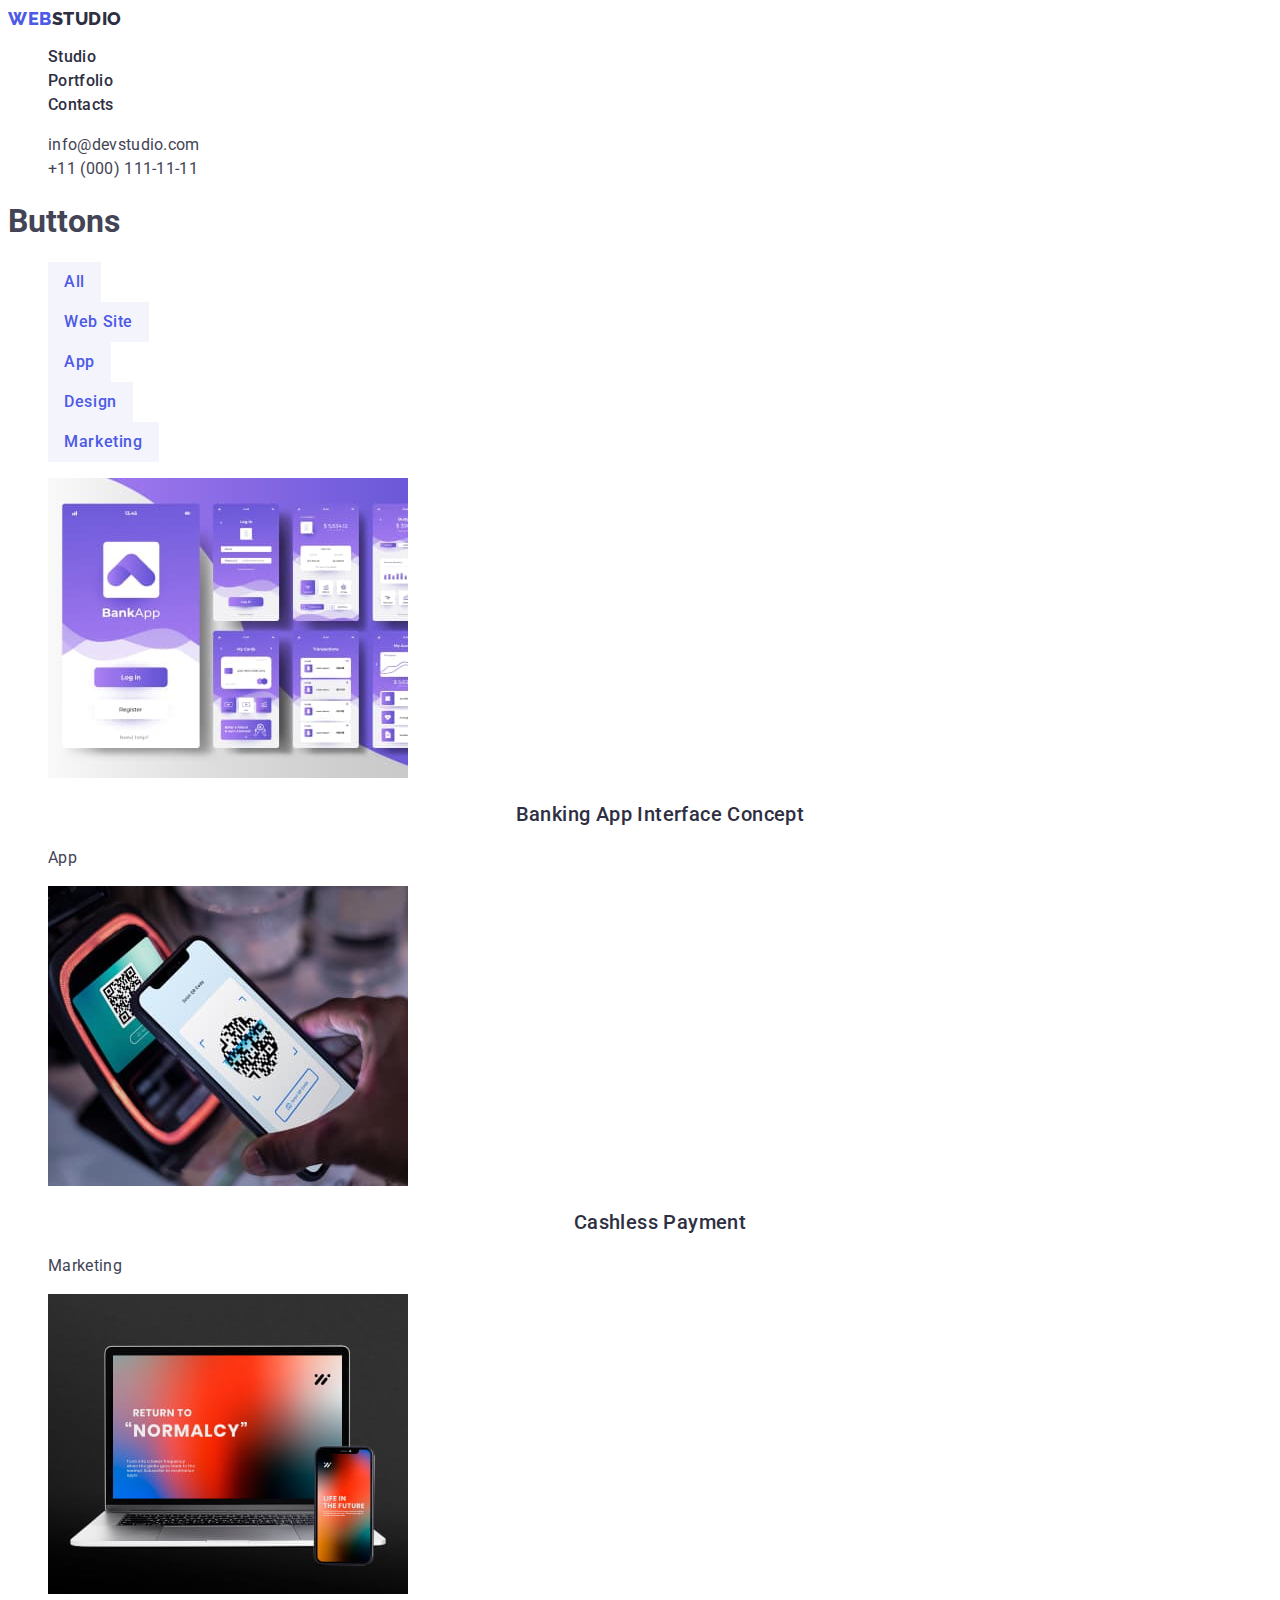
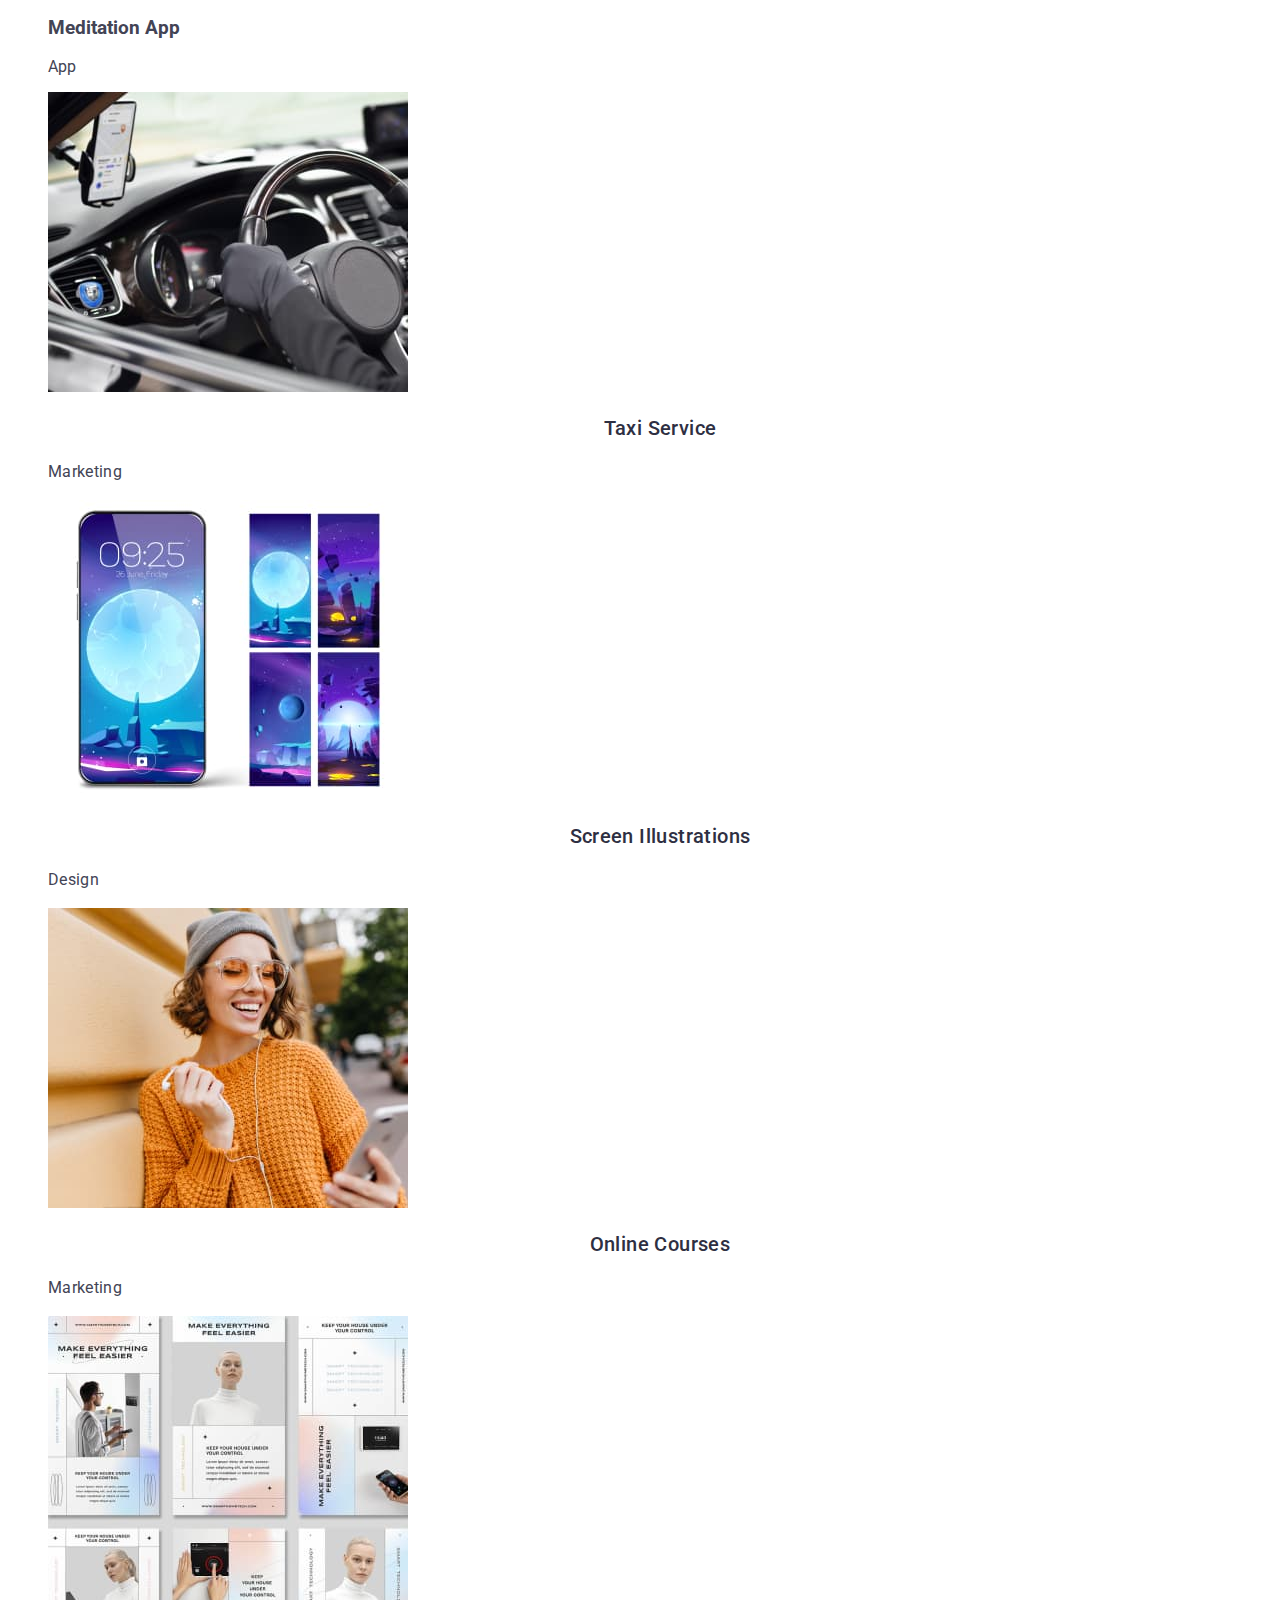
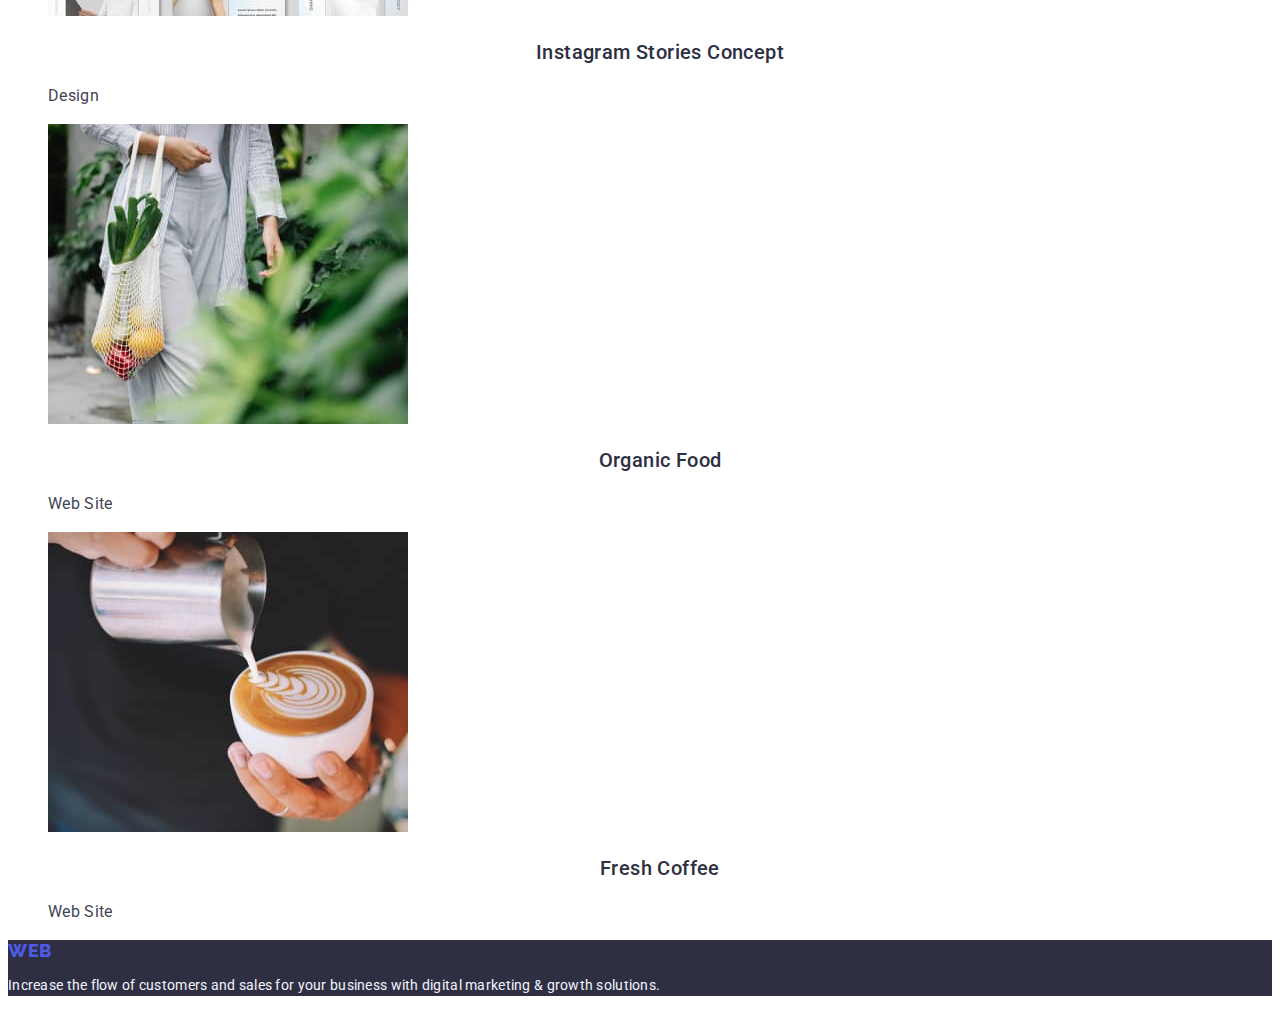
==== commit b899547a: "using the steps" ====
--- a/portfolio.html
+++ b/portfolio.html
@@ -12,7 +12,11 @@
       rel="stylesheet"
     />
   </head>
-  <body>
+  <body style="
+      font-family: 'Roboto', sans-serif;
+      color: #434455;
+      background-color: #fff;
+    ">
     <header>
       <nav>
         <a href="./index.html" class="logo link"
@@ -41,7 +45,8 @@
     </header>
     <main>
       <section class="portfolio-btns">
-        <ul class="list">
+        <h1>Buttons</h1>
+        <ul class="list" list-style:"none">
           <li><button type="button" class="portf-btn">All</button></li>
           <li><button type="button" class="portf-btn">Web Site</button></li>
           <li><button type="button" class="portf-btn">App</button></li>
